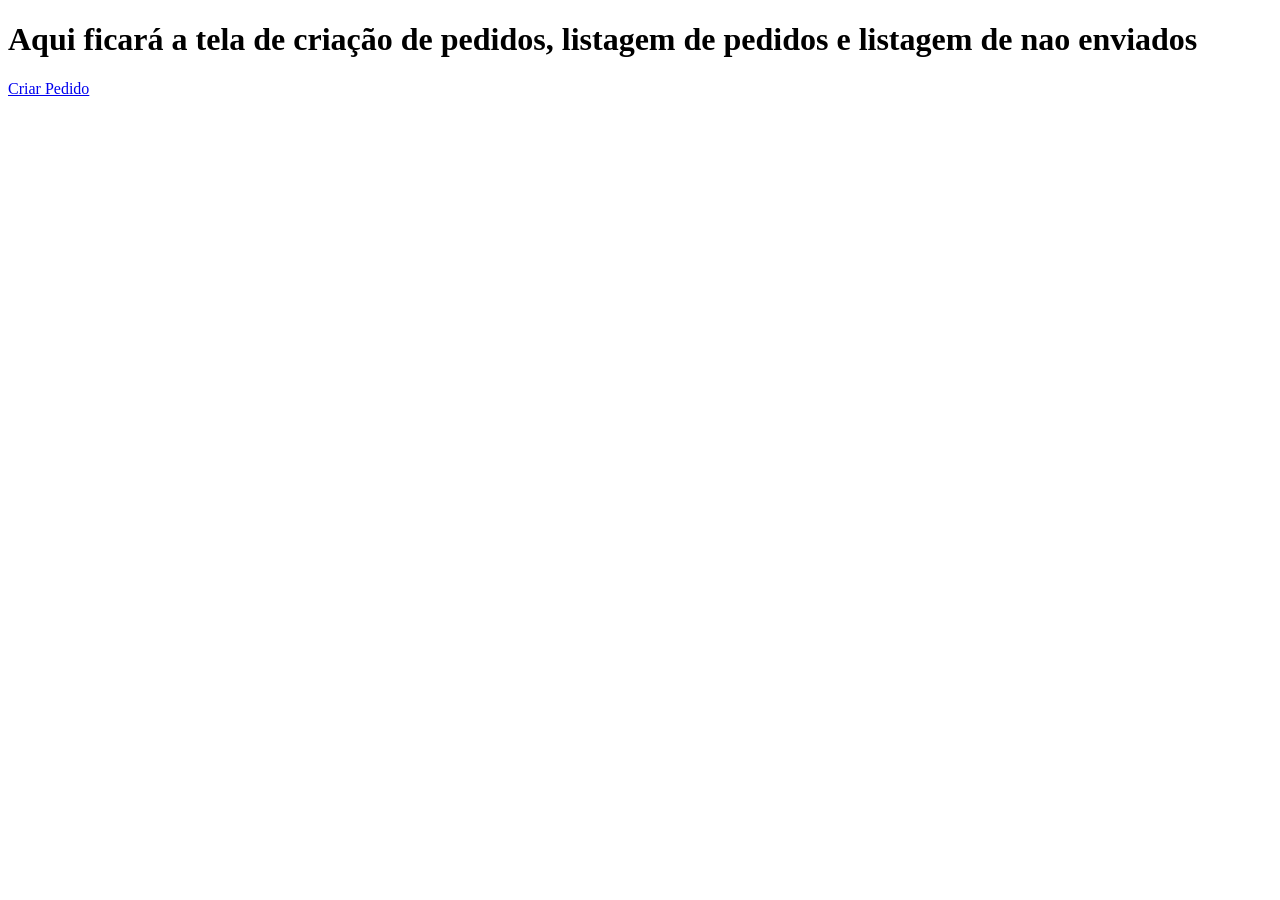
==== view/home.html @ cbac45dc "inicio da implementação do front" ====
<!DOCTYPE html>
<html lang="en">

<head>
    <meta charset="UTF-8">
    <meta name="viewport" content="width=device-width, initial-scale=1.0">
    <title>Pagina Inicial</title>
</head>

<body>
    <h1>Aqui ficará a tela de criação de pedidos, listagem de pedidos e listagem de nao enviados</h1>
</body>
<a href="createOrder.html">Criar Pedido</a>

</html>
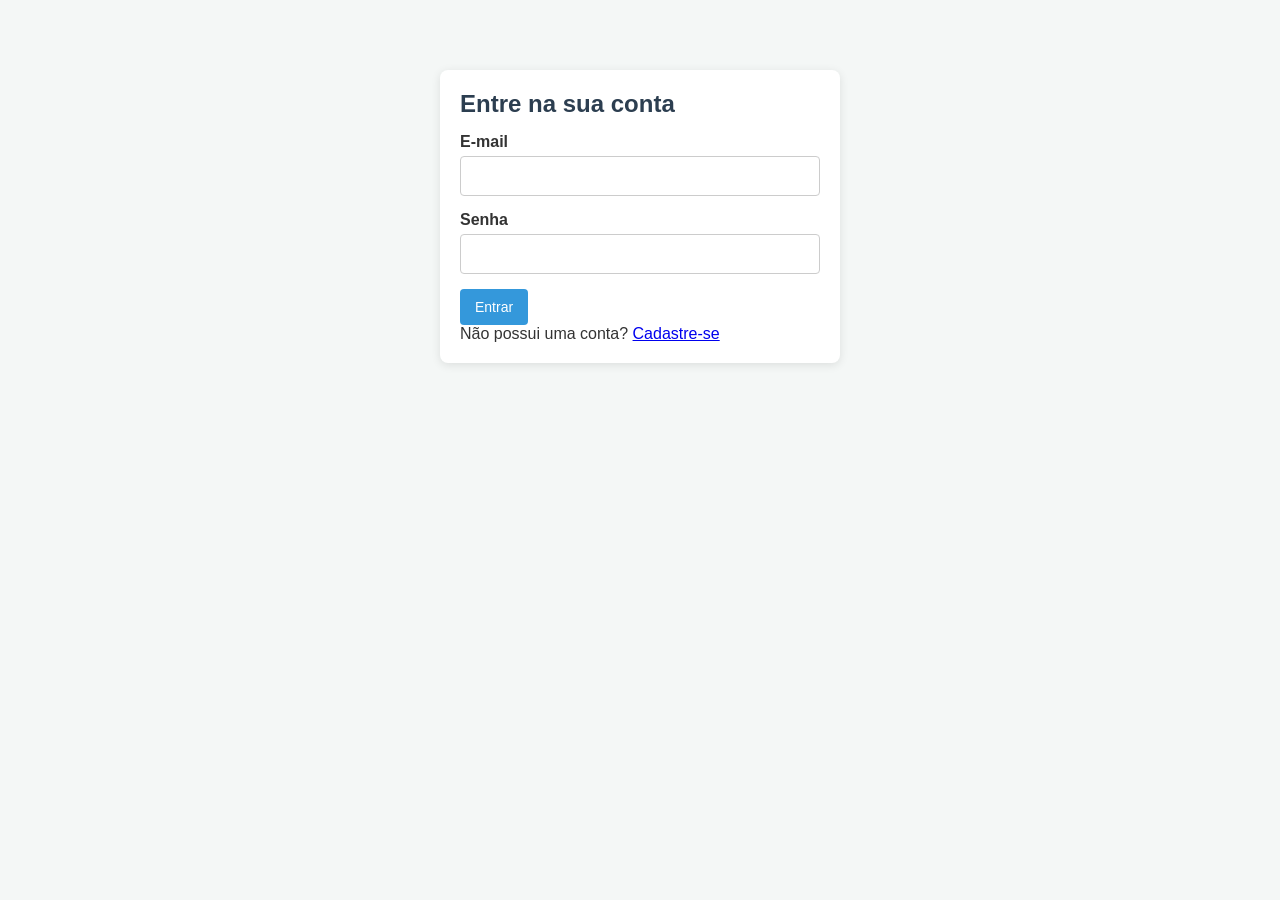
==== commit 5092d43e: "Atulizado para identificar a ROLE do usuário, criada tela para editar pedido, adicionado botoes para" ====
--- a/view/home.html
+++ b/view/home.html
@@ -1,15 +1,45 @@
 <!DOCTYPE html>
-<html lang="en">
+<html lang="pt-BR">
 
 <head>
     <meta charset="UTF-8">
     <meta name="viewport" content="width=device-width, initial-scale=1.0">
-    <title>Pagina Inicial</title>
+    <title>Home</title>
+    <link rel="stylesheet" href="/css/style.css">
+    <script src="/js/api.js" defer></script>
+    <script src="/js/home.js" defer></script>
 </head>
 
 <body>
-    <h1>Aqui ficará a tela de criação de pedidos, listagem de pedidos e listagem de nao enviados</h1>
+    <header class="page-header">
+        <h1>Pedidos</h1>
+        <nav class="header-actions">
+            <a href="/view/createOrder.html" class="btn btn-primary" id="btn-new-order">Novo Pedido</a>
+            <button onclick="loadMyNotifications()" class="btn btn-secondary" id="btn-notifications">Minhas
+                Notificações</button>
+            <button onclick="logout()" class="btn btn-danger">Sair</button>
+        </nav>
+    </header>
+
+    <main class="container">
+        <section id="admin-section" style="display:none;">
+            <h2>Painel Administrativo</h2>
+            <p>Você está logado como administrador.</p>
+        </section>
+
+        <section id="orders-section" style="display:none;">
+            <h2>Meus Pedidos</h2>
+            <div id="orders-list"></div>
+        </section>
+
+        <section id="notifications-section" style="display:none;">
+            <header class="section-header">
+                <h2>Minhas Notificações</h2>
+                <button onclick="closeNotifications()" class="btn btn-secondary">Fechar</button>
+            </header>
+            <div id="notifications-list"></div>
+        </section>
+    </main>
 </body>
-<a href="createOrder.html">Criar Pedido</a>
 
 </html>
--- a/css/style.css
+++ b/css/style.css
@@ -0,0 +1,166 @@
+* {
+    box-sizing: border-box;
+    margin: 0;
+    padding: 0;
+    font-family: Arial, sans-serif;
+}
+
+body {
+    background-color: #f4f7f6;
+    color: #333;
+    padding: 20px;
+}
+
+.hidden {
+    display: none !important;
+}
+
+.container,
+.auth-container,
+.form-container {
+    max-width: 800px;
+    margin: 0 auto;
+    background: #fff;
+    padding: 20px;
+    border-radius: 8px;
+    box-shadow: 0 2px 10px rgba(0, 0, 0, 0.1);
+}
+
+.auth-container,
+.form-container {
+    max-width: 400px;
+    margin-top: 50px;
+}
+
+.page-header {
+    max-width: 800px;
+    margin: 0 auto 20px auto;
+    display: flex;
+    justify-content: space-between;
+    align-items: center;
+}
+
+h1,
+h2,
+h3 {
+    margin-bottom: 15px;
+    color: #2c3e50;
+}
+
+.post-meta {
+    font-size: 0.9em;
+    color: #7f8c8d;
+    margin-bottom: 15px;
+}
+
+.form-group {
+    margin-bottom: 15px;
+}
+
+.form-group label {
+    display: block;
+    margin-bottom: 5px;
+    font-weight: bold;
+}
+
+.form-control {
+    width: 100%;
+    padding: 10px;
+    border: 1px solid #ccc;
+    border-radius: 4px;
+    font-size: 16px;
+}
+
+.btn {
+    padding: 10px 15px;
+    border: none;
+    border-radius: 4px;
+    cursor: pointer;
+    font-size: 14px;
+    text-decoration: none;
+    display: inline-block;
+}
+
+.btn-primary {
+    background-color: #3498db;
+    color: white;
+}
+
+.btn-primary:hover {
+    background-color: #2980b9;
+}
+
+.btn-secondary {
+    background-color: #95a5a6;
+    color: white;
+}
+
+.btn-secondary:hover {
+    background-color: #7f8c8d;
+}
+
+.btn-warning {
+    background-color: #f39c12;
+    color: white;
+}
+
+.btn-warning:hover {
+    background-color: #d68910;
+}
+
+.btn-danger {
+    background-color: #e74c3c;
+    color: white;
+}
+
+.btn-danger:hover {
+    background-color: #c0392b;
+}
+
+.btn-info {
+    background-color: #2ecc71;
+    color: white;
+}
+
+.btn-info:hover {
+    background-color: #27ae60;
+}
+
+.btn-link {
+    background: none;
+    color: #3498db;
+    text-decoration: underline;
+    padding: 0;
+}
+
+.post-card {
+    border-bottom: 1px solid #eee;
+    padding-bottom: 20px;
+    margin-bottom: 20px;
+}
+
+.post-card:last-child {
+    border-bottom: none;
+}
+
+.post-actions {
+    margin-top: 10px;
+    display: flex;
+    gap: 10px;
+}
+
+.comment-card {
+    background: #f9f9f9;
+    padding: 15px;
+    border-radius: 5px;
+    margin-bottom: 10px;
+    border-left: 4px solid #3498db;
+}
+
+.loading-text,
+.empty-state {
+    text-align: center;
+    color: #7f8c8d;
+    font-style: italic;
+    padding: 20px;
+}
